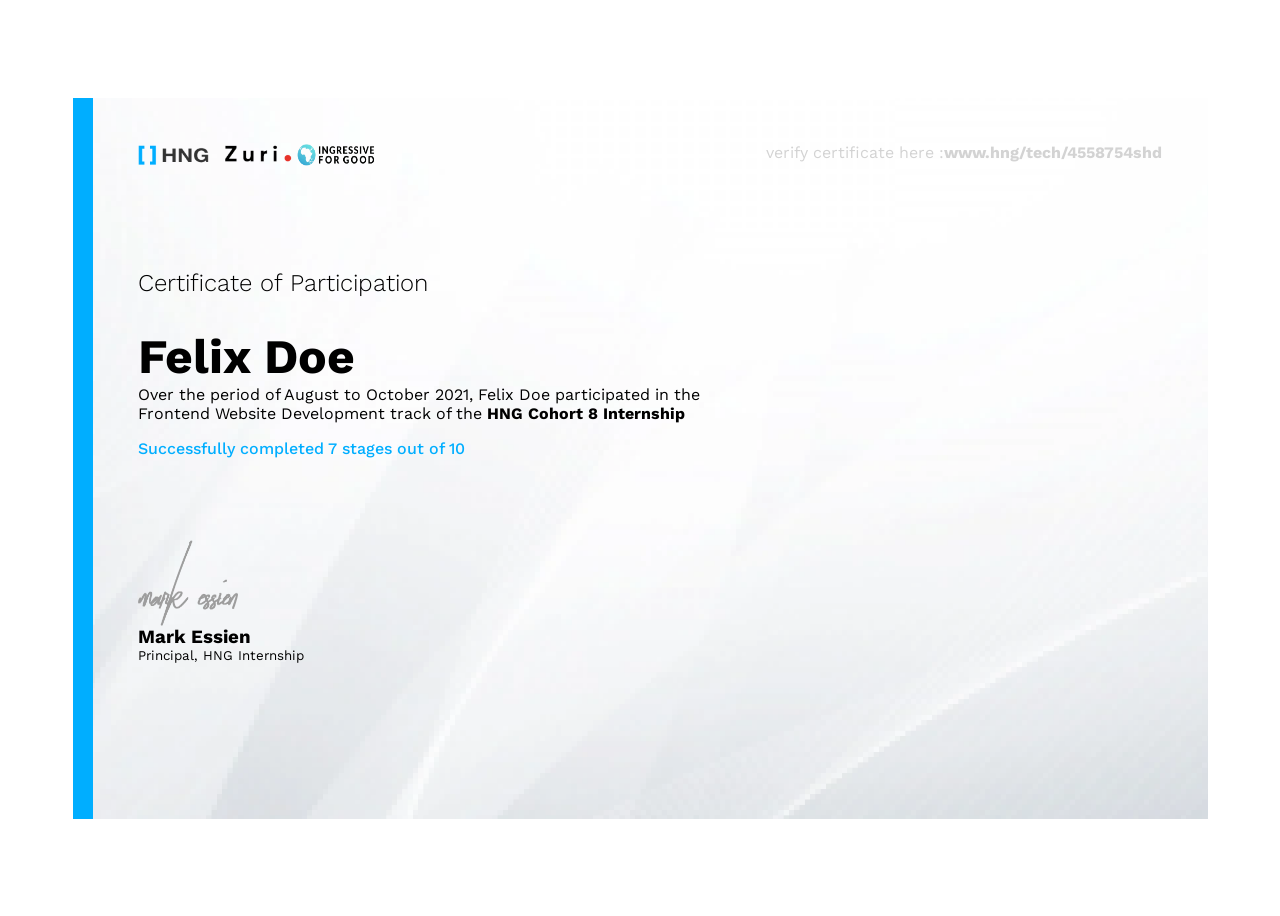
==== index.html @ 68d554e9 "hng certificate, rename certificate.html to index.html" ====
<html>
<head>
    <title>HNG Certficate</title>
    <link rel="preconnect" href="https://fonts.googleapis.com">
    <link rel="preconnect" href="https://fonts.gstatic.com" crossorigin>
    <link href="https://fonts.googleapis.com/css2?family=Work+Sans&display=swap" rel="stylesheet">
    <link rel="stylesheet" href="style.css">
</head>
<body>
    <div class="main">
 <div class="certificate_body">
     <div class="header">
        <div class="logos">
            <img src="images/hng.png"/>
            <img src="images/zuri.png" alt=""/>
            <img src="images/i4g.png" alt="">
        </div>
        <span>verify certificate here :<b><a href="www.hng/tech/4558754shd">www.hng/tech/4558754shd</a></b></span>
     </div>

     <div class="content">
         <h2>Certificate of Participation</h2>
         <h1>Felix Doe</h1>
         <div class="period">Over the period of August to October 2021, Felix Doe participated in the Frontend Website Development track of the <b>HNG Cohort 8 Internship</b></div>
         <p>Successfully completed 7 stages out of 10</p>
     </div>

     <div class="footer">
         <img class="mark-sign" src="images/Mark Essien.png" alt="">
         <div class="mark-name">
             <h3>Mark Essien</h3>
             <small>Principal, HNG Internship</small>
         </div>
     </div>
   
 </div>
</div>
</body>
</html>
---- style.css ----
body {
    font-family: 'Work Sans', sans-serif;
    -webkit-font-smoothing: antialiased;
  }
.main{
    display:flex;
    align-items: center;
    justify-content: center;
    height: 100vh;
    margin:0% 5%;

}
.certificate_body{
    background-image: url(images/certBg.png);
    background-position: center;
    background-repeat: no-repeat;
    background-size: cover;
    min-height:70vh;
    width:80vw;
    border-left: 20px solid #00AEFF;
    padding: 4%;
}

.header{
   display: flex;
   justify-content: space-between; 
   flex-wrap: wrap;
}
.header a, .header span{
    text-decoration: none;
    color:lightgray;
    font-size: 16px;
}
.logos{
    display: flex;
   margin-bottom: 5%;

}

.logos img{
    width:5rem;
    height: 1.5rem;
    margin-right:1%
}
.content{
    margin-top: 5%;
}
.content h2{
    font-weight: 300;
    margin-bottom: 3%;
}

.content h1{
    margin:0;
    font-size: 3rem;
}

.content .period{
   width:55%
}

.content p{
    color:#00AEFF;
    font-weight: 500;
}

.footer{
    margin-top: 8%;
}
.footer .mark-sign{
    width:100px;
    height: 86px;
    margin:0;
}

.mark-name h3{
    margin: 0;
}
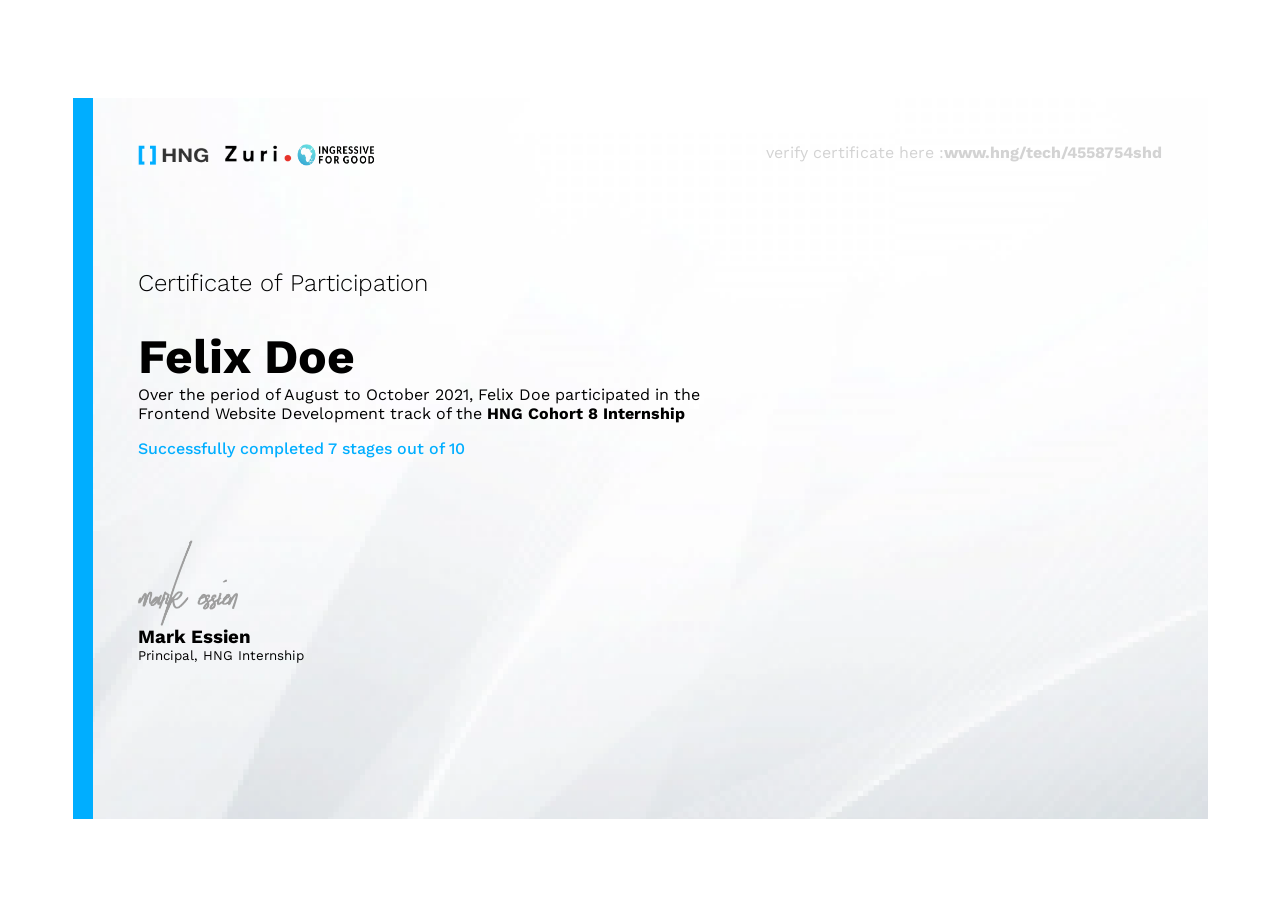
==== commit 85dd05a2: "added viewport" ====
--- a/index.html
+++ b/index.html
@@ -1,6 +1,9 @@
 <html>
 <head>
     <title>HNG Certficate</title>
+    <meta charset="utf-8">
+    <meta http-equiv="X-UA-Compatible" content="IE=edge">
+    <meta name="viewport" content="width=device-width,initial-scale=1.0">
     <link rel="preconnect" href="https://fonts.googleapis.com">
     <link rel="preconnect" href="https://fonts.gstatic.com" crossorigin>
     <link href="https://fonts.googleapis.com/css2?family=Work+Sans&display=swap" rel="stylesheet">
--- a/style.css
+++ b/style.css
@@ -12,7 +12,7 @@
 }
 .certificate_body{
     background-image: url(images/certBg.png);
-    background-position: center;
+    /* background-position: center; */
     background-repeat: no-repeat;
     background-size: cover;
     min-height:70vh;
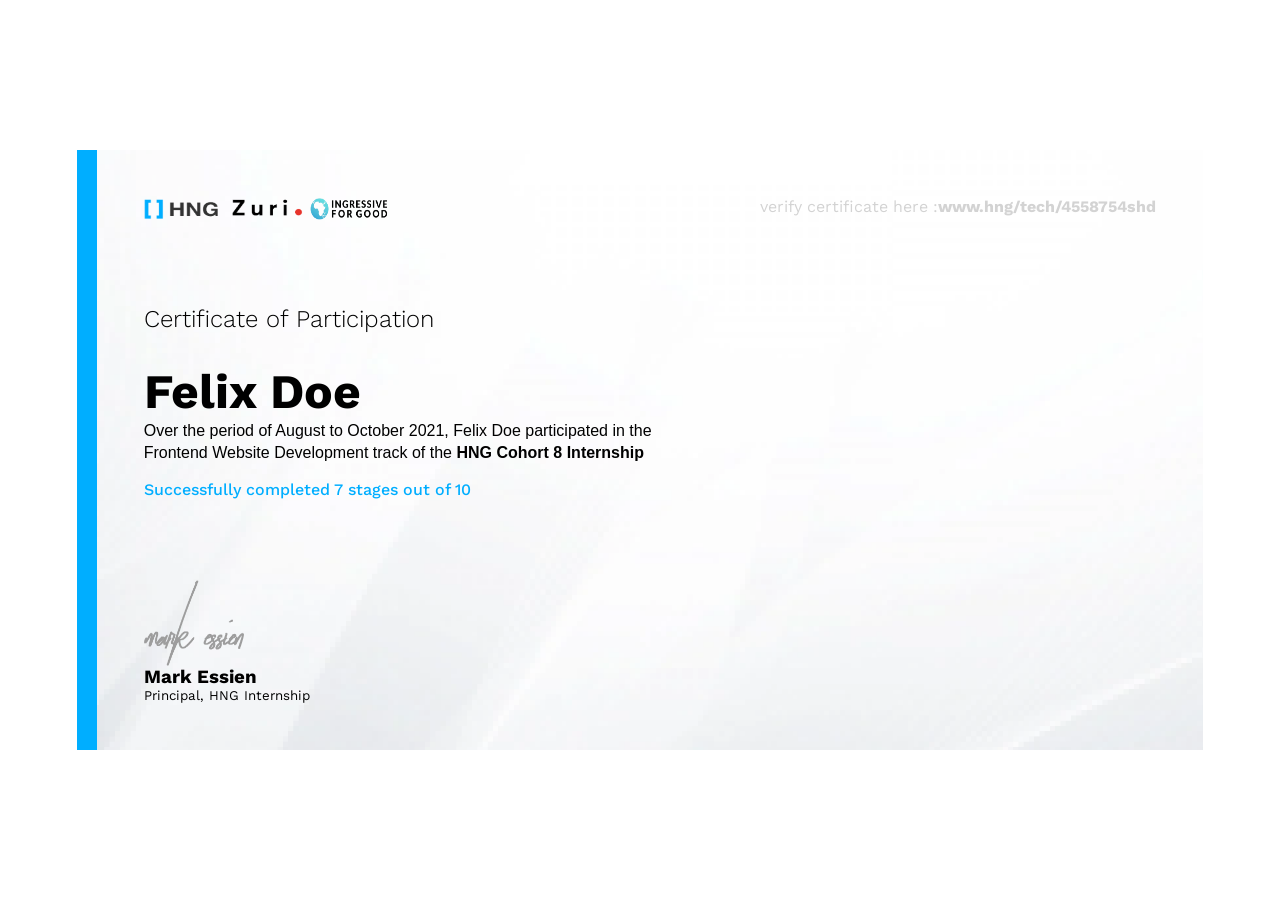
==== commit b1eed2ad: "added reailway font" ====
--- a/index.html
+++ b/index.html
@@ -7,6 +7,7 @@
     <link rel="preconnect" href="https://fonts.googleapis.com">
     <link rel="preconnect" href="https://fonts.gstatic.com" crossorigin>
     <link href="https://fonts.googleapis.com/css2?family=Work+Sans&display=swap" rel="stylesheet">
+    <link href="https://fonts.googleapis.com/css2?family=Raleway&display=swap" rel="stylesheet">
     <link rel="stylesheet" href="style.css">
 </head>
 <body>
@@ -14,13 +15,13 @@
  <div class="certificate_body">
      <div class="header">
         <div class="logos">
-            <img src="images/hng.png"/>
-            <img src="images/zuri.png" alt=""/>
-            <img src="images/i4g.png" alt="">
+            <div><img src="images/hng.png"/></div>
+            <div><img src="images/zuri.png"/></div>&nbsp;
+            <div><img src="images/i4g.png"/></div>
         </div>
         <span>verify certificate here :<b><a href="www.hng/tech/4558754shd">www.hng/tech/4558754shd</a></b></span>
      </div>
-
+<br>
      <div class="content">
          <h2>Certificate of Participation</h2>
          <h1>Felix Doe</h1>
--- a/style.css
+++ b/style.css
@@ -1,22 +1,39 @@
 body {
     font-family: 'Work Sans', sans-serif;
     -webkit-font-smoothing: antialiased;
+    margin: 0;
   }
 .main{
     display:flex;
     align-items: center;
     justify-content: center;
-    height: 100vh;
-    margin:0% 5%;
+    min-height: 100vh;
+    margin:0% 50px;
 
 }
+
+@media only screen and (max-width: 600px) {
+    .main {
+     /* margin:20% 5%; */
+    }
+    .content .period{
+        width:100%;
+     }
+  }
+  
+@media only screen and (min-width: 600px) {
+    
+    .content .period{
+        width:55%;
+     }
+  }
 .certificate_body{
     background-image: url(images/certBg.png);
     /* background-position: center; */
     background-repeat: no-repeat;
     background-size: cover;
-    min-height:70vh;
-    width:80vw;
+    /* min-height:70vh; */
+    /* width:80vw; */
     border-left: 20px solid #00AEFF;
     padding: 4%;
 }
@@ -25,25 +42,36 @@
    display: flex;
    justify-content: space-between; 
    flex-wrap: wrap;
+   flex-direction: row;
+  align-items: stretch;
+  width: 100%;
 }
 .header a, .header span{
     text-decoration: none;
     color:lightgray;
     font-size: 16px;
+
 }
 .logos{
     display: flex;
-   margin-bottom: 5%;
+   margin-bottom: 10px;
+   flex-wrap: wrap;
+   flex-direction: row;
+  align-items: stretch;
+  /* width: 100%; */
 
 }
 
 .logos img{
     width:5rem;
     height: 1.5rem;
-    margin-right:1%
+}
+.logo div{
+    margin-right:20px
+
 }
 .content{
-    margin-top: 5%;
+    margin-top: 55px;
 }
 .content h2{
     font-weight: 300;
@@ -56,7 +84,11 @@
 }
 
 .content .period{
-   width:55%
+   /* width:55% */
+   font-family: 'Railway', sans-serif !important;
+   -webkit-font-smoothing: antialiased;
+   font-size: 1rem;
+   line-height: 22px;
 }
 
 .content p{
